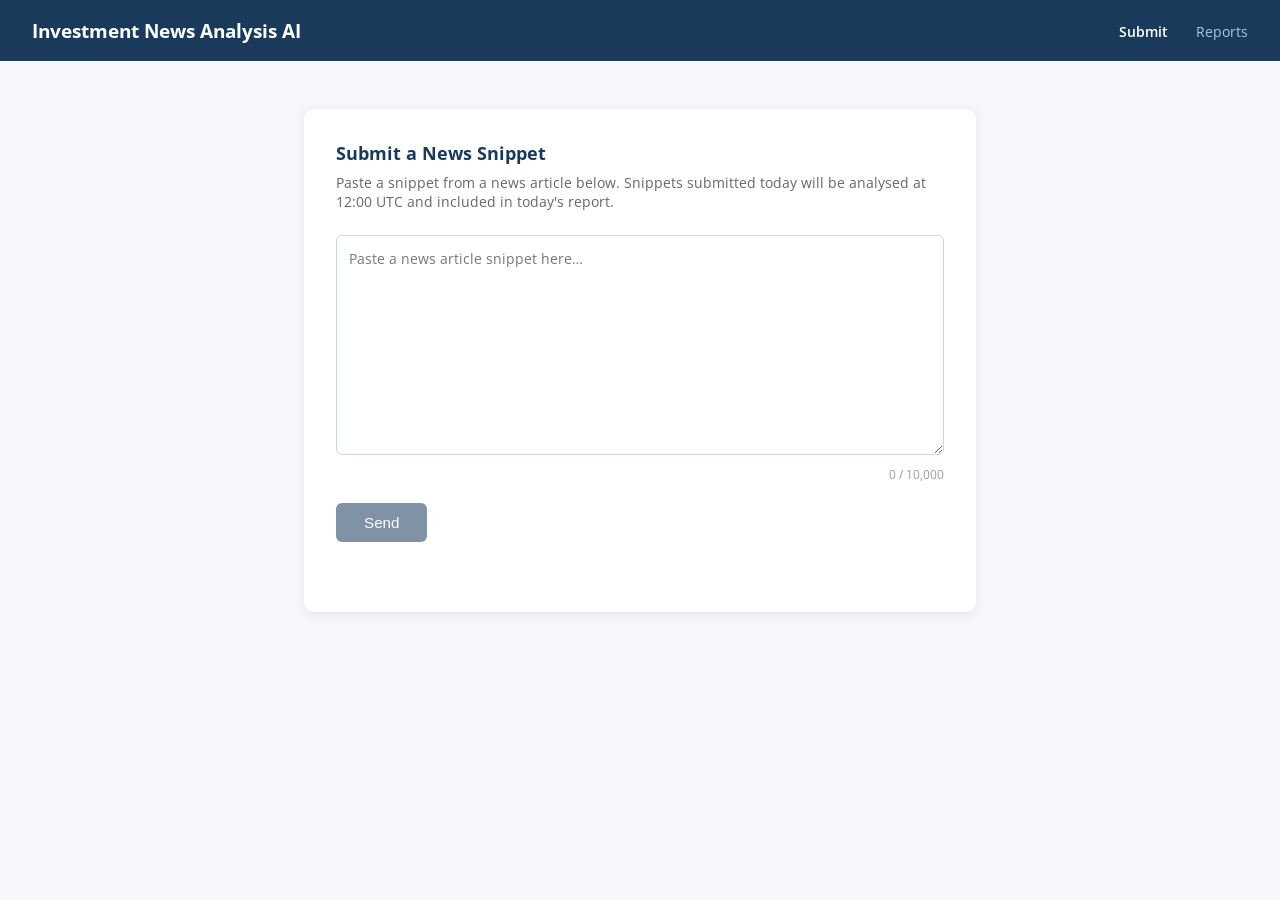
==== index.html @ 3fc139ff "deploy: f9db5b037037ec336ec5d1c29edaea010b0a8e8a" ====
<!DOCTYPE html>
<html lang="en">
<head>
  <meta charset="UTF-8" />
  <meta name="viewport" content="width=device-width, initial-scale=1.0" />
  <title>Investment News Analysis AI</title>
  <link rel="icon" href="favicon.ico" sizes="32x32">
  <link rel="icon" href="favicon.svg" type="image/svg+xml">
  <link rel="apple-touch-icon" href="apple-touch-icon.png">
  <link rel="manifest" href="site.webmanifest">
  <meta name="theme-color" content="#1a3a5c">
  <link rel="preconnect" href="https://fonts.googleapis.com">
  <link rel="preconnect" href="https://fonts.gstatic.com" crossorigin>
  <link href="https://fonts.googleapis.com/css2?family=Open+Sans:ital,wght@0,300..800;1,300..800&display=swap" rel="stylesheet">
  <style>
    *, *::before, *::after { box-sizing: border-box; margin: 0; padding: 0; }

    body {
      font-family: "Open Sans", sans-serif;
      background: #f5f7fa;
      color: #222;
      min-height: 100vh;
      display: flex;
      flex-direction: column;
    }

    header {
      background: #1a3a5c;
      color: #fff;
      padding: 18px 32px;
      display: flex;
      align-items: center;
      justify-content: space-between;
    }
    header h1 { font-size: 1.2rem; font-weight: 600; letter-spacing: 0.01em; }
    header nav a {
      color: #a8c8e8;
      text-decoration: none;
      font-size: 0.9rem;
      margin-left: 24px;
    }
    header nav a:hover { color: #fff; }
    header nav a.active { color: #fff; font-weight: 600; }

    main {
      flex: 1;
      max-width: 720px;
      width: 100%;
      margin: 48px auto;
      padding: 0 24px;
    }

    .card {
      background: #fff;
      border-radius: 10px;
      box-shadow: 0 2px 12px rgba(0,0,0,0.08);
      padding: 32px;
    }

    .card h2 { font-size: 1.1rem; margin-bottom: 8px; color: #1a3a5c; }
    .card p.subtitle { font-size: 0.88rem; color: #666; margin-bottom: 24px; }

    textarea {
      width: 100%;
      height: 220px;
      border: 1px solid #cdd5df;
      border-radius: 6px;
      padding: 12px;
      font-size: 0.9rem;
      font-family: inherit;
      resize: vertical;
      line-height: 1.5;
      transition: border-color 0.15s;
    }
    textarea:focus { outline: none; border-color: #2c5f8a; }

    .char-count {
      font-size: 0.78rem;
      color: #999;
      text-align: right;
      margin-top: 6px;
    }
    .char-count.over { color: #c0392b; }

    button#send {
      margin-top: 20px;
      background: #1a3a5c;
      color: #fff;
      border: none;
      border-radius: 6px;
      padding: 11px 28px;
      font-size: 0.95rem;
      cursor: pointer;
      transition: background 0.15s;
    }
    button#send:hover:not(:disabled) { background: #2c5f8a; }
    button#send:disabled { opacity: 0.55; cursor: not-allowed; }

    #status {
      margin-top: 18px;
      font-size: 0.88rem;
      min-height: 20px;
    }
    #status.success { color: #1a7a3a; }
    #status.error   { color: #c0392b; }

    .submissions {
      margin-top: 32px;
      border-top: 1px solid #eee;
      padding-top: 24px;
    }
    .submissions h3 { font-size: 0.95rem; color: #444; margin-bottom: 12px; }
    .submission-item {
      background: #f8fafc;
      border: 1px solid #e4e9f0;
      border-radius: 6px;
      padding: 10px 14px;
      margin-bottom: 8px;
      font-size: 0.85rem;
      color: #333;
    }
    .submission-item .meta { font-size: 0.75rem; color: #999; margin-top: 4px; }
  </style>
</head>
<body>

<header>
  <h3>Investment News Analysis AI</h3>
  <nav>
    <a href="index.html" class="active">Submit</a>
    <a href="reports.html">Reports</a>
  </nav>
</header>

<main>
  <div class="card">
    <h2>Submit a News Snippet</h2>
    <p class="subtitle">
      Paste a snippet from a news article below. Snippets submitted today will be
      analysed at 12:00 UTC and included in today's report.
    </p>

    <textarea
      id="snippet"
      placeholder="Paste a news article snippet here…"
      maxlength="10000"
    ></textarea>
    <div class="char-count"><span id="char-num">0</span> / 10,000</div>

    <button id="send">Send</button>
    <div id="status"></div>

    <div class="submissions" id="submissions-section" style="display:none">
      <h3>Submitted today</h3>
      <div id="submissions-list"></div>
    </div>
  </div>
</main>

<script>
  const API_BASE = "https://investment-news-analysis-ai.onrender.com";

  const snippetEl = document.getElementById("snippet");
  const charNumEl = document.getElementById("char-num");
  const sendBtn   = document.getElementById("send");
  const statusEl  = document.getElementById("status");
  const subsSection = document.getElementById("submissions-section");
  const subsList    = document.getElementById("submissions-list");

  const MAX = 10000;
  const STORAGE_KEY = "ina_submissions_" + new Date().toISOString().slice(0,10);

  function updateChar() {
    const n = snippetEl.value.length;
    charNumEl.textContent = n.toLocaleString();
    charNumEl.parentElement.classList.toggle("over", n > MAX);
    sendBtn.disabled = n === 0 || n > MAX;
  }

  function renderSubmissions() {
    const items = JSON.parse(localStorage.getItem(STORAGE_KEY) || "[]");
    if (items.length === 0) { subsSection.style.display = "none"; return; }
    subsSection.style.display = "";
    subsList.innerHTML = items.map(item => `
      <div class="submission-item">
        <div>${item.preview}</div>
        <div class="meta">Submitted at ${item.time} UTC</div>
      </div>
    `).join("");
  }

  function saveSubmission(text) {
    const items = JSON.parse(localStorage.getItem(STORAGE_KEY) || "[]");
    items.unshift({
      preview: text.slice(0, 120) + (text.length > 120 ? "…" : ""),
      time: new Date().toUTCString().match(/\d{2}:\d{2}:\d{2}/)[0],
    });
    localStorage.setItem(STORAGE_KEY, JSON.stringify(items));
  }

  snippetEl.addEventListener("input", updateChar);
  updateChar();
  renderSubmissions();

  sendBtn.addEventListener("click", async () => {
    const text = snippetEl.value.trim();
    if (!text) return;

    sendBtn.disabled = true;
    statusEl.textContent = "Sending…";
    statusEl.className = "";

    try {
      const resp = await fetch(`${API_BASE}/snippets`, {
        method: "POST",
        headers: { "Content-Type": "application/json" },
        body: JSON.stringify({ text }),
      });

      if (!resp.ok) {
        const err = await resp.json().catch(() => ({}));
        throw new Error(err.detail || `HTTP ${resp.status}`);
      }

      statusEl.textContent = "Snippet submitted successfully.";
      statusEl.className = "success";
      saveSubmission(text);
      snippetEl.value = "";
      updateChar();
      renderSubmissions();
    } catch (err) {
      statusEl.textContent = `Error: ${err.message}`;
      statusEl.className = "error";
      sendBtn.disabled = false;
    }
  });
</script>

</body>
</html>
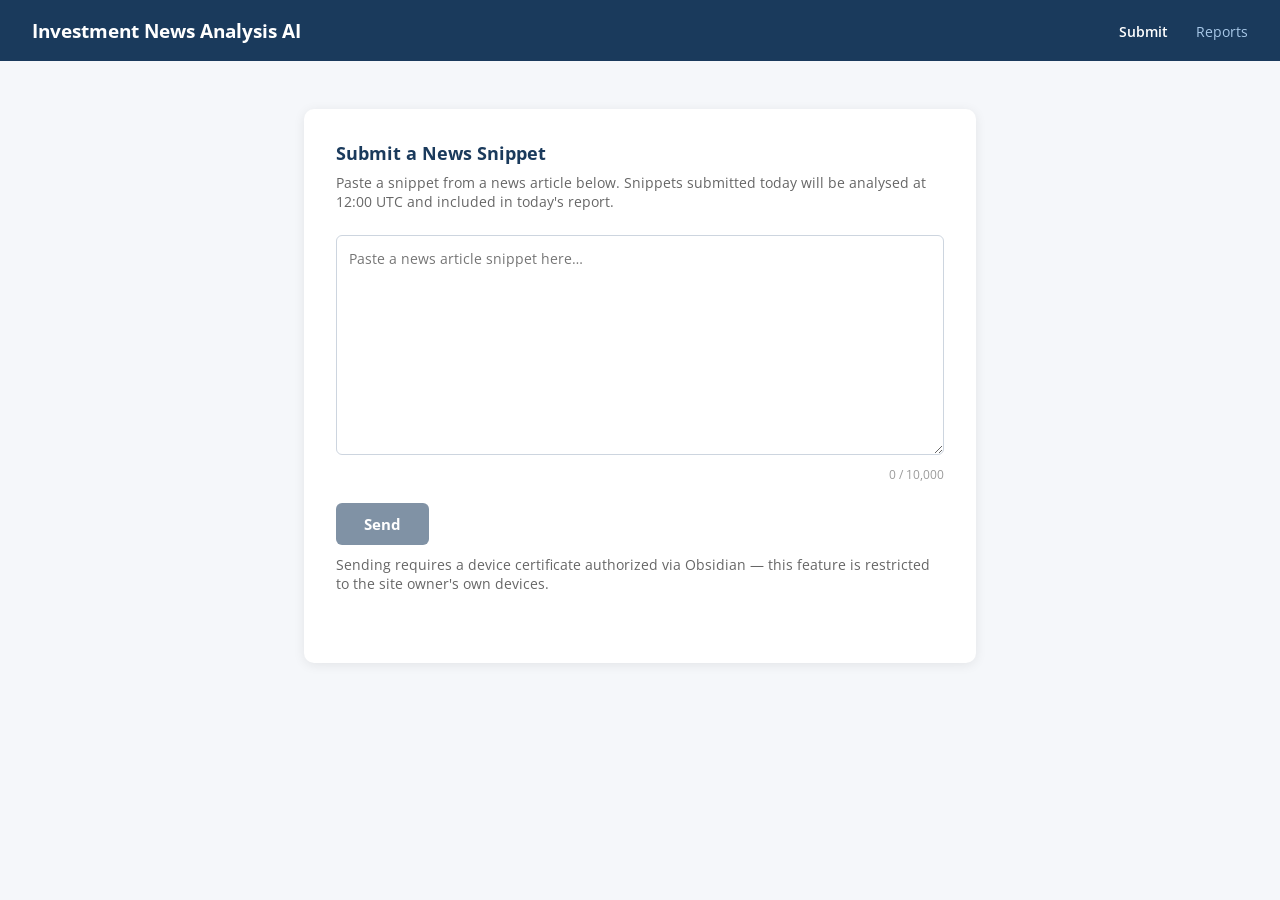
==== commit fb526424: "deploy: cd875b7d4b16fccf43753114748205d98414762a" ====
--- a/index.html
+++ b/index.html
@@ -15,6 +15,8 @@
   <style>
     *, *::before, *::after { box-sizing: border-box; margin: 0; padding: 0; }
 
+    button, input, textarea, select { font-family: inherit; }
+
     body {
       font-family: "Open Sans", sans-serif;
       background: #f5f7fa;
@@ -25,6 +27,7 @@
     }
 
     header {
+      position: relative;
       background: #1a3a5c;
       color: #fff;
       padding: 18px 32px;
@@ -41,6 +44,51 @@
     }
     header nav a:hover { color: #fff; }
     header nav a.active { color: #fff; font-weight: 600; }
+
+    .nav-toggle {
+      display: none;
+      flex-direction: column;
+      justify-content: space-between;
+      width: 24px;
+      height: 18px;
+      background: none;
+      border: none;
+      padding: 0;
+      cursor: pointer;
+    }
+    .nav-toggle span {
+      display: block;
+      height: 2px;
+      width: 100%;
+      background: #fff;
+      border-radius: 1px;
+      transition: transform 0.2s ease, opacity 0.2s ease;
+    }
+    .nav-toggle.open span:nth-child(1) { transform: translateY(8px) rotate(45deg); }
+    .nav-toggle.open span:nth-child(2) { opacity: 0; }
+    .nav-toggle.open span:nth-child(3) { transform: translateY(-8px) rotate(-45deg); }
+
+    @media (max-width: 600px) {
+      .nav-toggle { display: flex; }
+      header nav {
+        display: none;
+        position: absolute;
+        top: 100%;
+        left: 0;
+        right: 0;
+        flex-direction: column;
+        background: #1a3a5c;
+        padding: 8px 32px 16px;
+        box-shadow: 0 4px 12px rgba(0,0,0,0.15);
+      }
+      header nav.open { display: flex; }
+      header nav a {
+        margin-left: 0;
+        padding: 10px 0;
+        border-top: 1px solid rgba(255,255,255,0.12);
+      }
+      header nav a:first-child { border-top: none; }
+    }
 
     main {
       flex: 1;
@@ -67,7 +115,6 @@
       border-radius: 6px;
       padding: 12px;
       font-size: 0.9rem;
-      font-family: inherit;
       resize: vertical;
       line-height: 1.5;
       transition: border-color 0.15s;
@@ -90,6 +137,7 @@
       border-radius: 6px;
       padding: 11px 28px;
       font-size: 0.95rem;
+      font-weight: 700;
       cursor: pointer;
       transition: background 0.15s;
     }
@@ -126,7 +174,10 @@
 
 <header>
   <h3>Investment News Analysis AI</h3>
-  <nav>
+  <button id="nav-toggle" class="nav-toggle" aria-label="Toggle navigation" aria-expanded="false" aria-controls="site-nav">
+    <span></span><span></span><span></span>
+  </button>
+  <nav id="site-nav">
     <a href="index.html" class="active">Submit</a>
     <a href="reports.html">Reports</a>
   </nav>
@@ -148,6 +199,10 @@
     <div class="char-count"><span id="char-num">0</span> / 10,000</div>
 
     <button id="send">Send</button>
+    <p class="subtitle" style="margin-top:10px; margin-bottom:0;">
+      Sending requires a device certificate authorized via Obsidian — this feature is
+      restricted to the site owner's own devices.
+    </p>
     <div id="status"></div>
 
     <div class="submissions" id="submissions-section" style="display:none">
@@ -159,6 +214,22 @@
 
 <script>
   const API_BASE = "https://investment-news-analysis-ai.onrender.com";
+  // Obsidian (https://github.com/jyjulianwong/Obsidian-Server) issues short-lived
+  // access tokens only to devices with an installed client certificate — this is
+  // what restricts "Send" to the site owner's own devices. The browser shows a
+  // one-time-per-profile certificate picker on the first request; on a device
+  // without an authorized cert, the request simply fails (no cert to offer, or
+  // the picker is dismissed), which surfaces as a normal submission error below.
+  const OBSIDIAN_ISSUER = "https://auth.jyjwong.com";
+
+  async function getObsidianAccessToken() {
+    const resp = await fetch(`${OBSIDIAN_ISSUER}/auth/token`, { method: "POST" });
+    if (!resp.ok) {
+      throw new Error("Device not authorized to submit snippets");
+    }
+    const { access_token } = await resp.json();
+    return access_token;
+  }
 
   const snippetEl = document.getElementById("snippet");
   const charNumEl = document.getElementById("char-num");
@@ -166,6 +237,14 @@
   const statusEl  = document.getElementById("status");
   const subsSection = document.getElementById("submissions-section");
   const subsList    = document.getElementById("submissions-list");
+  const navToggle = document.getElementById("nav-toggle");
+  const siteNav    = document.getElementById("site-nav");
+
+  navToggle.addEventListener("click", () => {
+    const isOpen = siteNav.classList.toggle("open");
+    navToggle.classList.toggle("open", isOpen);
+    navToggle.setAttribute("aria-expanded", String(isOpen));
+  });
 
   const MAX = 10000;
   const STORAGE_KEY = "ina_submissions_" + new Date().toISOString().slice(0,10);
@@ -211,9 +290,14 @@
     statusEl.className = "";
 
     try {
+      const accessToken = await getObsidianAccessToken();
+
       const resp = await fetch(`${API_BASE}/snippets`, {
         method: "POST",
-        headers: { "Content-Type": "application/json" },
+        headers: {
+          "Content-Type": "application/json",
+          "Authorization": `Bearer ${accessToken}`,
+        },
         body: JSON.stringify({ text }),
       });
 
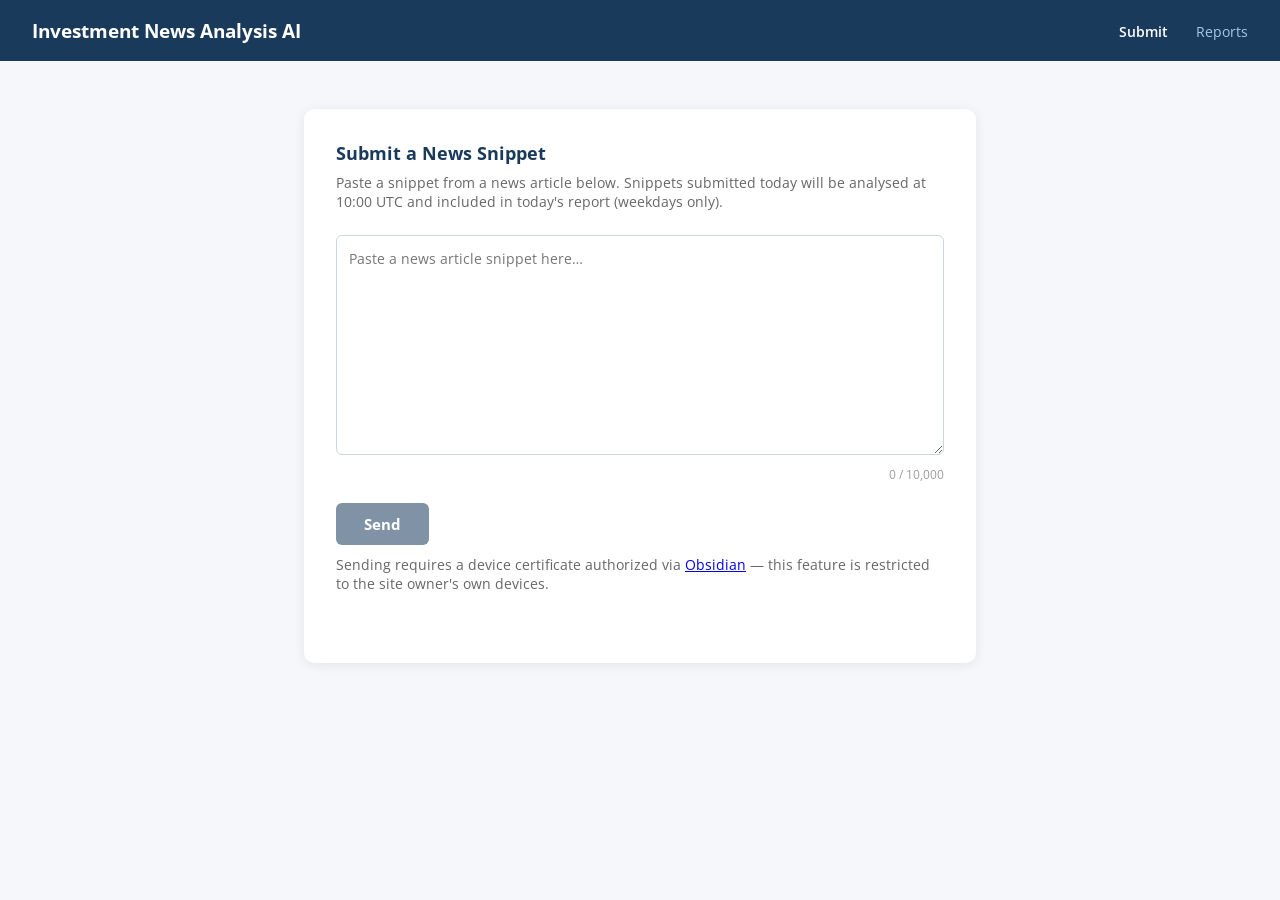
==== commit 78b629c7: "deploy: 17b8358904a3ac8683cdd650ffa0909efe795774" ====
--- a/index.html
+++ b/index.html
@@ -188,7 +188,7 @@
     <h2>Submit a News Snippet</h2>
     <p class="subtitle">
       Paste a snippet from a news article below. Snippets submitted today will be
-      analysed at 12:00 UTC and included in today's report.
+      analysed at 10:00 UTC and included in today's report (weekdays only).
     </p>
 
     <textarea
@@ -200,8 +200,9 @@
 
     <button id="send">Send</button>
     <p class="subtitle" style="margin-top:10px; margin-bottom:0;">
-      Sending requires a device certificate authorized via Obsidian — this feature is
-      restricted to the site owner's own devices.
+      Sending requires a device certificate authorized via
+      <a href="https://jyjulianwong.github.io/Obsidian-Server/" target="_blank" rel="noopener">Obsidian</a>
+      — this feature is restricted to the site owner's own devices.
     </p>
     <div id="status"></div>
 
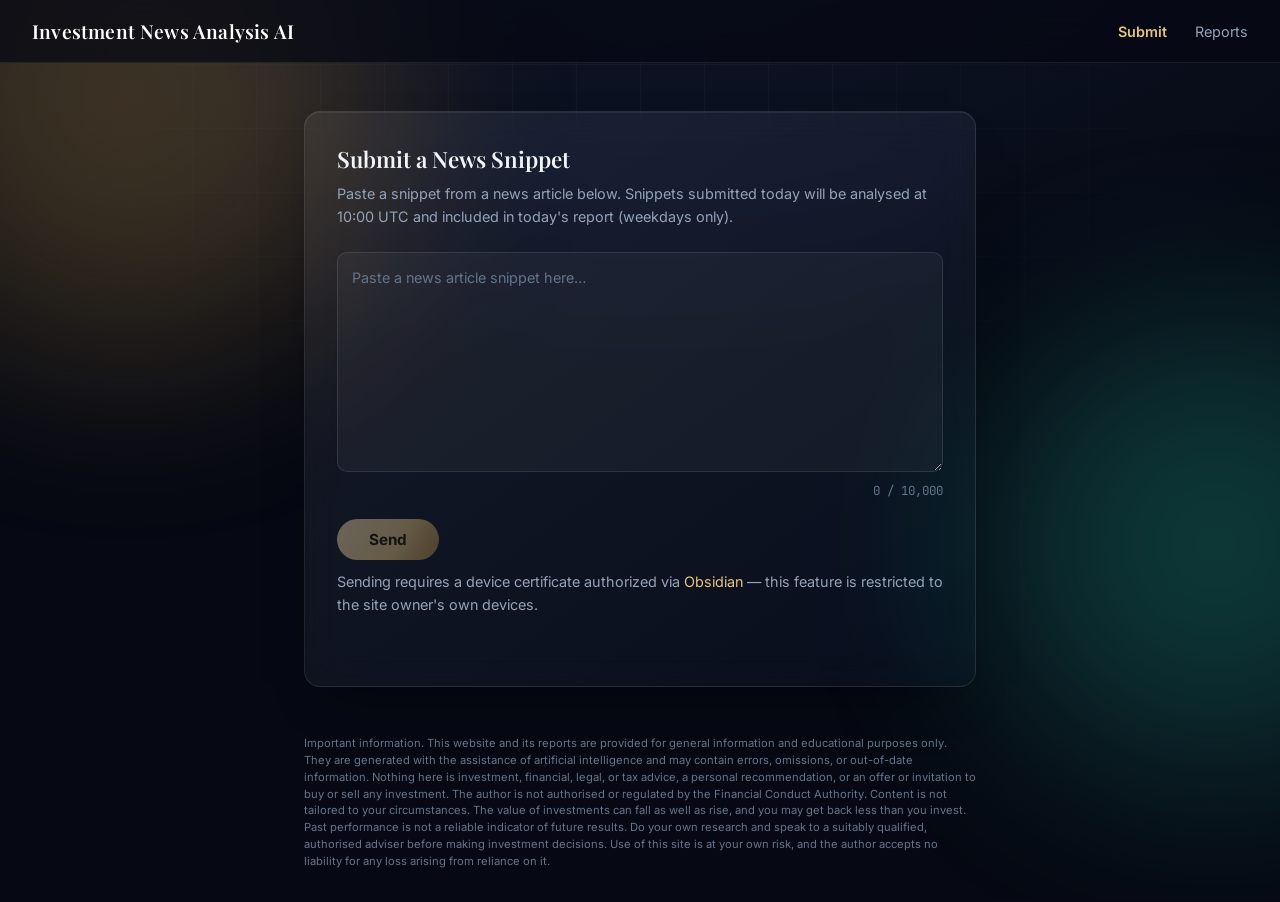
==== commit 65990669: "deploy: 5a236a2062a874e3197966563af06bd9e59971fa" ====
--- a/index.html
+++ b/index.html
@@ -8,42 +8,54 @@
   <link rel="icon" href="favicon.svg" type="image/svg+xml">
   <link rel="apple-touch-icon" href="apple-touch-icon.png">
   <link rel="manifest" href="site.webmanifest">
-  <meta name="theme-color" content="#1a3a5c">
+  <meta name="theme-color" content="#060913">
   <link rel="preconnect" href="https://fonts.googleapis.com">
   <link rel="preconnect" href="https://fonts.gstatic.com" crossorigin>
-  <link href="https://fonts.googleapis.com/css2?family=Open+Sans:ital,wght@0,300..800;1,300..800&display=swap" rel="stylesheet">
+  <link
+    href="https://fonts.googleapis.com/css2?family=Inter:wght@300;400;500;600;700&family=JetBrains+Mono:wght@400;500&family=Playfair+Display:ital,wght@0,400;0,500;0,600;0,700;1,400;1,500;1,600&display=swap"
+    rel="stylesheet"
+  >
+  <link rel="stylesheet" href="ias-design-system.css">
   <style>
     *, *::before, *::after { box-sizing: border-box; margin: 0; padding: 0; }
 
     button, input, textarea, select { font-family: inherit; }
 
     body {
-      font-family: "Open Sans", sans-serif;
-      background: #f5f7fa;
-      color: #222;
       min-height: 100vh;
       display: flex;
       flex-direction: column;
     }
 
     header {
-      position: relative;
-      background: #1a3a5c;
+      position: sticky;
+      top: 0;
+      z-index: 10;
+      background: rgba(6, 9, 19, 0.75);
+      backdrop-filter: blur(14px);
+      -webkit-backdrop-filter: blur(14px);
+      border-bottom: 1px solid rgba(255, 255, 255, 0.08);
       color: #fff;
       padding: 18px 32px;
       display: flex;
       align-items: center;
       justify-content: space-between;
     }
-    header h1 { font-size: 1.2rem; font-weight: 600; letter-spacing: 0.01em; }
+    header h3 {
+      font-family: "Playfair Display", Georgia, serif;
+      font-size: 1.2rem;
+      font-weight: 600;
+      letter-spacing: 0.01em;
+    }
     header nav a {
-      color: #a8c8e8;
+      color: #94a3b8;
       text-decoration: none;
       font-size: 0.9rem;
       margin-left: 24px;
-    }
-    header nav a:hover { color: #fff; }
-    header nav a.active { color: #fff; font-weight: 600; }
+      transition: color 0.2s ease;
+    }
+    header nav a:hover { color: #e2e8f0; }
+    header nav a.active { color: var(--ias-gold); font-weight: 600; }
 
     .nav-toggle {
       display: none;
@@ -60,7 +72,7 @@
       display: block;
       height: 2px;
       width: 100%;
-      background: #fff;
+      background: #e2e8f0;
       border-radius: 1px;
       transition: transform 0.2s ease, opacity 0.2s ease;
     }
@@ -77,15 +89,16 @@
         left: 0;
         right: 0;
         flex-direction: column;
-        background: #1a3a5c;
+        background: rgba(10, 15, 31, 0.97);
+        backdrop-filter: blur(14px);
         padding: 8px 32px 16px;
-        box-shadow: 0 4px 12px rgba(0,0,0,0.15);
+        box-shadow: 0 12px 24px -12px rgba(0, 0, 0, 0.6);
       }
       header nav.open { display: flex; }
       header nav a {
         margin-left: 0;
         padding: 10px 0;
-        border-top: 1px solid rgba(255,255,255,0.12);
+        border-top: 1px solid rgba(255, 255, 255, 0.1);
       }
       header nav a:first-child { border-top: none; }
     }
@@ -99,78 +112,115 @@
     }
 
     .card {
-      background: #fff;
-      border-radius: 10px;
-      box-shadow: 0 2px 12px rgba(0,0,0,0.08);
       padding: 32px;
     }
 
-    .card h2 { font-size: 1.1rem; margin-bottom: 8px; color: #1a3a5c; }
-    .card p.subtitle { font-size: 0.88rem; color: #666; margin-bottom: 24px; }
+    .card h2 {
+      font-family: "Playfair Display", Georgia, serif;
+      font-size: 1.4rem;
+      font-weight: 600;
+      margin-bottom: 8px;
+      color: #f1f5f9;
+    }
+    .card p.subtitle { font-size: 0.9rem; color: #94a3b8; margin-bottom: 24px; line-height: 1.6; }
+    .card p.subtitle a { color: var(--ias-gold); text-decoration: none; }
+    .card p.subtitle a:hover { text-decoration: underline; }
 
     textarea {
       width: 100%;
       height: 220px;
-      border: 1px solid #cdd5df;
-      border-radius: 6px;
-      padding: 12px;
+      background: rgba(255, 255, 255, 0.04);
+      color: #e2e8f0;
+      border: 1px solid rgba(255, 255, 255, 0.1);
+      border-radius: 10px;
+      padding: 14px;
       font-size: 0.9rem;
       resize: vertical;
       line-height: 1.5;
-      transition: border-color 0.15s;
-    }
-    textarea:focus { outline: none; border-color: #2c5f8a; }
+      transition: border-color 0.2s ease;
+    }
+    textarea::placeholder { color: #64748b; }
+    textarea:focus { outline: none; border-color: var(--ias-gold); }
 
     .char-count {
+      font-family: "JetBrains Mono", ui-monospace, monospace;
       font-size: 0.78rem;
-      color: #999;
+      color: #64748b;
       text-align: right;
       margin-top: 6px;
     }
-    .char-count.over { color: #c0392b; }
+    .char-count.over { color: #f3a5a5; }
 
     button#send {
       margin-top: 20px;
-      background: #1a3a5c;
-      color: #fff;
+      background: linear-gradient(120deg, var(--ias-gold-soft) 0%, var(--ias-gold) 60%, var(--ias-gold-deep) 100%);
+      color: #1a1203;
       border: none;
-      border-radius: 6px;
-      padding: 11px 28px;
+      border-radius: 9999px;
+      padding: 11px 32px;
       font-size: 0.95rem;
       font-weight: 700;
       cursor: pointer;
-      transition: background 0.15s;
-    }
-    button#send:hover:not(:disabled) { background: #2c5f8a; }
-    button#send:disabled { opacity: 0.55; cursor: not-allowed; }
+      box-shadow: 0 10px 24px -10px rgba(231, 196, 126, 0.45);
+      transition: transform 0.3s var(--ias-ease-out-expo), box-shadow 0.3s ease;
+    }
+    button#send:hover:not(:disabled) { transform: translateY(-2px); box-shadow: 0 14px 28px -10px rgba(231, 196, 126, 0.55); }
+    button#send:disabled { opacity: 0.4; cursor: not-allowed; transform: none; box-shadow: none; }
 
     #status {
       margin-top: 18px;
       font-size: 0.88rem;
       min-height: 20px;
     }
-    #status.success { color: #1a7a3a; }
-    #status.error   { color: #c0392b; }
+    #status.success { color: var(--ias-mint); }
+    #status.error   { color: #f3a5a5; }
 
     .submissions {
       margin-top: 32px;
-      border-top: 1px solid #eee;
+      border-top: 1px solid rgba(255, 255, 255, 0.08);
       padding-top: 24px;
     }
-    .submissions h3 { font-size: 0.95rem; color: #444; margin-bottom: 12px; }
+    .submissions h3 {
+      font-family: "JetBrains Mono", ui-monospace, monospace;
+      font-size: 0.78rem;
+      letter-spacing: 0.18em;
+      text-transform: uppercase;
+      color: #94a3b8;
+      margin-bottom: 12px;
+    }
     .submission-item {
-      background: #f8fafc;
-      border: 1px solid #e4e9f0;
-      border-radius: 6px;
+      background: rgba(255, 255, 255, 0.03);
+      border: 1px solid rgba(255, 255, 255, 0.07);
+      border-radius: 8px;
       padding: 10px 14px;
       margin-bottom: 8px;
       font-size: 0.85rem;
-      color: #333;
-    }
-    .submission-item .meta { font-size: 0.75rem; color: #999; margin-top: 4px; }
+      color: #cbd5e1;
+    }
+    .submission-item .meta {
+      font-family: "JetBrains Mono", ui-monospace, monospace;
+      font-size: 0.72rem;
+      color: #64748b;
+      margin-top: 4px;
+    }
+
+    .site-disclaimer {
+      max-width: 720px;
+      width: 100%;
+      margin: 0 auto 32px;
+      padding: 0 24px;
+      font-size: 0.7rem;
+      line-height: 1.5;
+      color: #64748b;
+    }
   </style>
 </head>
 <body>
+
+<div class="ias-aurora" aria-hidden="true">
+  <div class="ias-orb" style="width: 32rem; height: 32rem; top: -10rem; left: -8rem; background: var(--ias-gold-deep);"></div>
+  <div class="ias-orb" style="width: 28rem; height: 28rem; top: 20rem; right: -10rem; background: var(--ias-mint-deep); animation-delay: -12s;"></div>
+</div>
 
 <header>
   <h3>Investment News Analysis AI</h3>
@@ -184,7 +234,7 @@
 </header>
 
 <main>
-  <div class="card">
+  <div class="card ias-glass ias-animate-fly-in">
     <h2>Submit a News Snippet</h2>
     <p class="subtitle">
       Paste a snippet from a news article below. Snippets submitted today will be
@@ -212,6 +262,10 @@
     </div>
   </div>
 </main>
+
+<footer class="site-disclaimer">
+  Important information. This website and its reports are provided for general information and educational purposes only. They are generated with the assistance of artificial intelligence and may contain errors, omissions, or out-of-date information. Nothing here is investment, financial, legal, or tax advice, a personal recommendation, or an offer or invitation to buy or sell any investment. The author is not authorised or regulated by the Financial Conduct Authority. Content is not tailored to your circumstances. The value of investments can fall as well as rise, and you may get back less than you invest. Past performance is not a reliable indicator of future results. Do your own research and speak to a suitably qualified, authorised adviser before making investment decisions. Use of this site is at your own risk, and the author accepts no liability for any loss arising from reliance on it.
+</footer>
 
 <script>
   const API_BASE = "https://investment-news-analysis-ai.onrender.com";
--- a/ias-design-system.css
+++ b/ias-design-system.css
@@ -0,0 +1,240 @@
+/*
+ * Investment AI Suite UI v1 — portable design system CSS.
+ * Shared across all pages in this suite. See
+ * .claude/skills/jyjulianwong-iais-ui-v1/references/design-tokens.md and css-recipes.md
+ * for the rationale behind each value.
+ */
+
+:root {
+  --ias-ink-950: #060913;
+  --ias-ink-900: #0a0f1f;
+  --ias-ink-800: #10172b;
+  --ias-gold: #e7c47e;
+  --ias-gold-soft: #f3ddae;
+  --ias-gold-deep: #a8803c;
+  --ias-mint: #5ce1c6;
+  --ias-mint-deep: #1f9e88;
+  --ias-text: #e2e8f0;
+  --ias-ease-out-expo: cubic-bezier(0.16, 1, 0.3, 1);
+}
+
+html {
+  color-scheme: dark;
+  scroll-behavior: smooth;
+}
+
+body {
+  background-color: var(--ias-ink-950);
+  color: var(--ias-text);
+  font-family: Inter, system-ui, sans-serif;
+  -webkit-font-smoothing: antialiased;
+  -moz-osx-font-smoothing: grayscale;
+}
+
+.ias-font-serif {
+  font-family: "Playfair Display", Georgia, serif;
+  font-variant-numeric: lining-nums;
+}
+
+.ias-font-mono {
+  font-family: "JetBrains Mono", ui-monospace, monospace;
+}
+
+::selection {
+  background-color: #e7c47e33;
+  color: var(--ias-gold-soft);
+}
+
+a:focus-visible,
+button:focus-visible,
+textarea:focus-visible,
+select:focus-visible {
+  outline: 2px solid var(--ias-gold);
+  outline-offset: 3px;
+  border-radius: 0.5rem;
+}
+
+/* ── Ambient background ─────────────────────────────── */
+
+.ias-aurora {
+  position: fixed;
+  inset: 0;
+  z-index: -1;
+  overflow: hidden;
+  background: radial-gradient(ellipse 120% 80% at 50% -10%, var(--ias-ink-800) 0%, var(--ias-ink-950) 62%);
+}
+
+.ias-aurora::after {
+  content: "";
+  position: absolute;
+  inset: 0;
+  background-image:
+    linear-gradient(rgba(255, 255, 255, 0.035) 1px, transparent 1px),
+    linear-gradient(90deg, rgba(255, 255, 255, 0.035) 1px, transparent 1px);
+  background-size: 64px 64px;
+  -webkit-mask-image: radial-gradient(ellipse 70% 55% at 50% 15%, #000 0%, transparent 75%);
+  mask-image: radial-gradient(ellipse 70% 55% at 50% 15%, #000 0%, transparent 75%);
+}
+
+.ias-orb {
+  position: absolute;
+  border-radius: 9999px;
+  filter: blur(100px);
+  opacity: 0.32;
+  will-change: transform;
+  animation: ias-drift 30s ease-in-out infinite alternate;
+}
+
+/* ── Glass card ─────────────────────────────────────── */
+
+.ias-glass {
+  position: relative;
+  background: linear-gradient(145deg, rgba(255, 255, 255, 0.075), rgba(255, 255, 255, 0.022));
+  border: 1px solid rgba(255, 255, 255, 0.09);
+  backdrop-filter: blur(20px) saturate(150%);
+  -webkit-backdrop-filter: blur(20px) saturate(150%);
+  box-shadow:
+    inset 0 1px 0 rgba(255, 255, 255, 0.07),
+    0 24px 48px -28px rgba(0, 0, 0, 0.7);
+  border-radius: 1rem;
+}
+
+/* ── Cursor spotlight (pair with the pointermove snippet in css-recipes.md) ── */
+
+.ias-spotlight {
+  transition: transform 0.3s var(--ias-ease-out-expo), border-color 0.3s ease;
+}
+
+.ias-spotlight::before {
+  content: "";
+  position: absolute;
+  inset: 0;
+  border-radius: inherit;
+  pointer-events: none;
+  opacity: 0;
+  transition: opacity 0.3s ease;
+  background: radial-gradient(360px circle at var(--mx, 50%) var(--my, 50%), rgba(231, 196, 126, 0.15), transparent 60%);
+}
+
+.ias-spotlight:hover,
+.ias-spotlight:focus-visible {
+  transform: translateY(-3px);
+  border-color: rgba(231, 196, 126, 0.38);
+}
+
+.ias-spotlight:hover::before,
+.ias-spotlight:focus-visible::before {
+  opacity: 1;
+}
+
+/* ── Gradient text ──────────────────────────────────── */
+
+.ias-text-gold-gradient {
+  background: linear-gradient(120deg, var(--ias-gold-soft) 0%, var(--ias-gold) 45%, #b98a3e 100%);
+  -webkit-background-clip: text;
+  background-clip: text;
+  color: transparent;
+}
+
+.ias-text-ivory-gradient {
+  background: linear-gradient(180deg, #ffffff 30%, #a9b4c9 100%);
+  -webkit-background-clip: text;
+  background-clip: text;
+  color: transparent;
+}
+
+/* ── Pipeline connector ─────────────────────────────── */
+
+.ias-flow-line {
+  position: relative;
+  width: 2px;
+  background-image: repeating-linear-gradient(to bottom, var(--ias-gold) 0 5px, transparent 5px 11px);
+  background-size: 2px 11px;
+  animation: ias-flow 1.1s linear infinite;
+  opacity: 0.75;
+}
+
+.ias-flow-arrow {
+  position: absolute;
+  bottom: -2px;
+  left: 50%;
+  width: 0;
+  height: 0;
+  transform: translateX(-50%);
+  border-left: 4.5px solid transparent;
+  border-right: 4.5px solid transparent;
+  border-top: 6px solid var(--ias-gold);
+}
+
+/* ── Shimmer skeleton ────────────────────────────────── */
+
+.ias-shimmer {
+  background: linear-gradient(100deg, rgba(255, 255, 255, 0.04) 20%, rgba(255, 255, 255, 0.11) 40%, rgba(255, 255, 255, 0.04) 60%);
+  background-size: 200% 100%;
+  animation: ias-shimmer 1.6s linear infinite;
+}
+
+/* ── Scroll-reveal ──────────────────────────────────── */
+
+.ias-fly-in-hidden {
+  opacity: 0;
+  transform: translateY(28px) scale(0.98);
+}
+
+.ias-animate-fly-in {
+  animation: ias-fly-in 0.8s var(--ias-ease-out-expo) both;
+}
+
+/* ── Bar-chart growth ────────────────────────────────── */
+
+.ias-bar-grow {
+  transform-origin: left center;
+  transition: transform 1.1s var(--ias-ease-out-expo);
+}
+
+/* ── Keyframes ───────────────────────────────────────── */
+
+@keyframes ias-drift {
+  from { transform: translate3d(0, 0, 0) scale(1); }
+  to   { transform: translate3d(60px, 40px, 0) scale(1.15); }
+}
+
+@keyframes ias-flow {
+  to { background-position: 0 11px; }
+}
+
+@keyframes ias-shimmer {
+  to { background-position: -200% 0; }
+}
+
+@keyframes ias-fly-in {
+  from { opacity: 0; transform: translateY(28px) scale(0.98); }
+  to   { opacity: 1; transform: translateY(0) scale(1); }
+}
+
+/* ── Reduced motion — always keep this block in sync with every animated class above ── */
+
+@media (prefers-reduced-motion: reduce) {
+  html { scroll-behavior: auto; }
+
+  .ias-orb,
+  .ias-flow-line,
+  .ias-shimmer,
+  .ias-animate-fly-in {
+    animation: none;
+  }
+
+  .ias-fly-in-hidden {
+    opacity: 1;
+    transform: none;
+  }
+
+  .ias-bar-grow {
+    transition: none;
+  }
+
+  .ias-spotlight,
+  .ias-spotlight:hover {
+    transform: none;
+  }
+}
